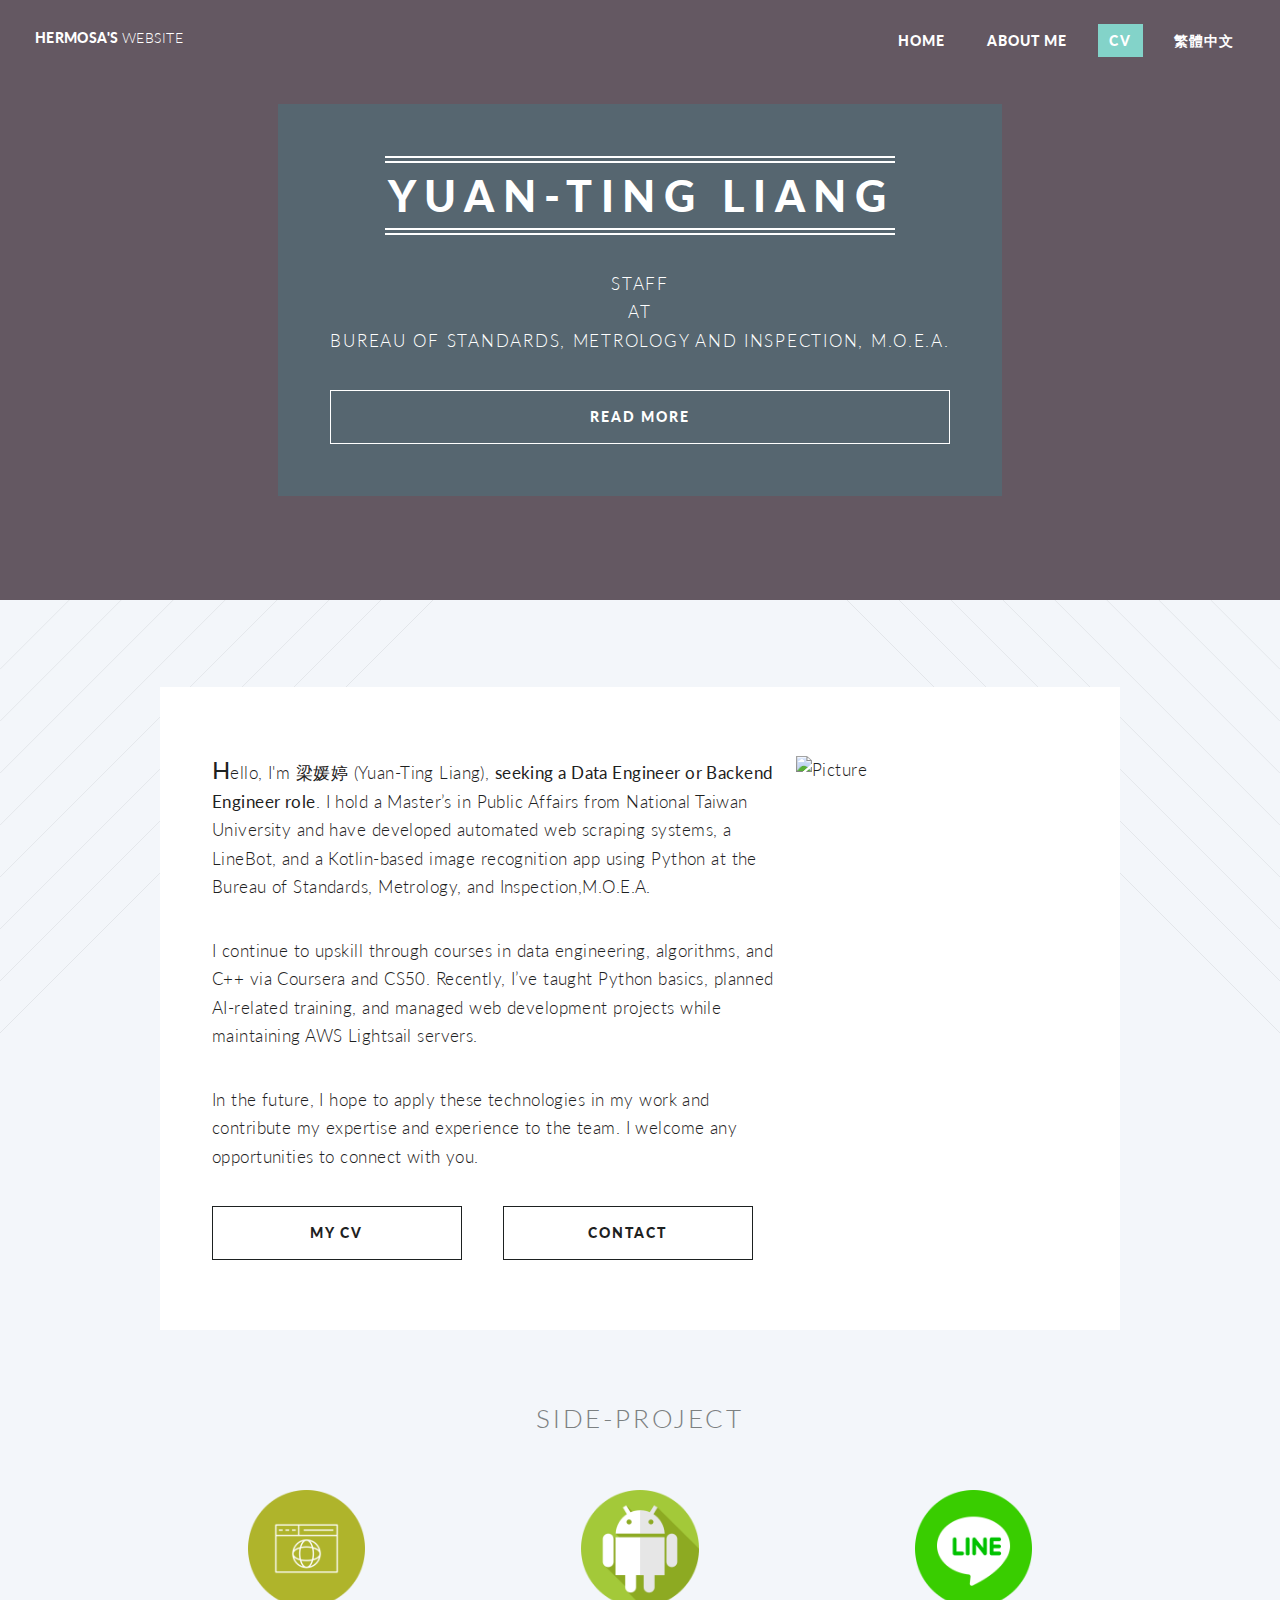
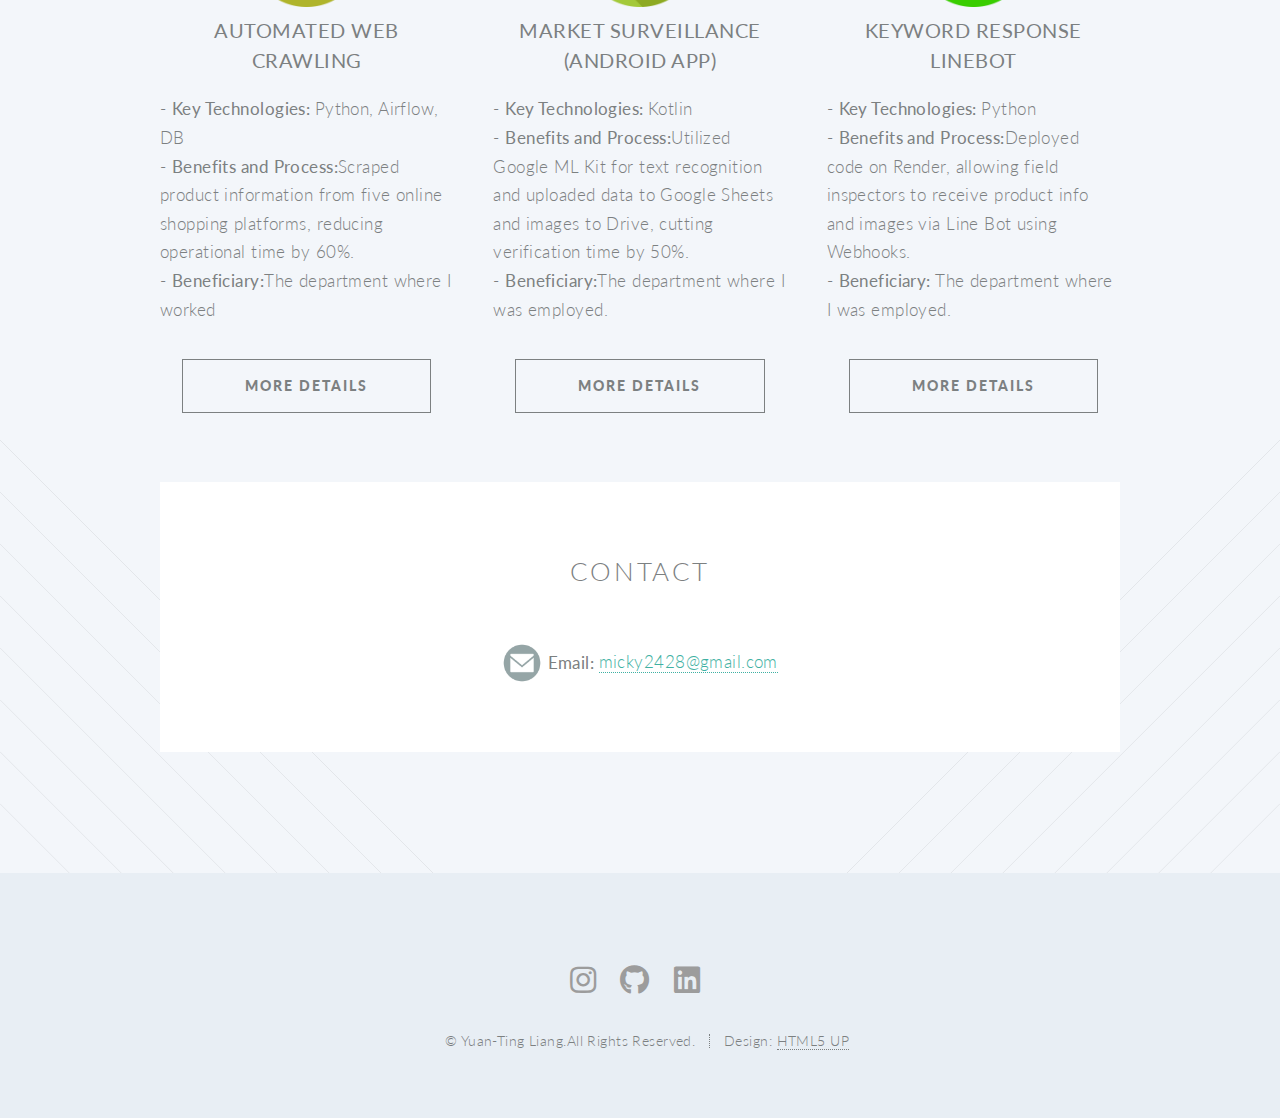
==== index.html @ cd2ba6f8 "Update index.html" ====
<!DOCTYPE HTML>
<!--
	Twenty by HTML5 UP
	html5up.net | @ajlkn
	Free for personal and commercial use under the CCA 3.0 license (html5up.net/license)
-->
<html>
	<head>
		<title>Liang's personal webpage</title>
		<meta charset="utf-8" />
		<meta name="viewport" content="width=device-width, initial-scale=1, user-scalable=no" />
		<link rel="stylesheet" href="css\main.css" />
		<noscript><link rel="stylesheet" href="css\noscript.css" /></noscript>
	</head>
	<body class="index is-preload">
		<div id="page-wrapper">

			<!-- Header -->
				<header id="header" class="alt">
					<h1 id="logo"><a href="index_113.html">Hermosa's <span>Website</span></a></h1>
					<nav id="nav">
						<ul class="desktop-menu">
							<li class="current"><a href="index.html">Home</a></li>
							<li class="current"><a href="about.html">About me</a></li>
							<li><a href="https://drive.google.com/file/d/1trZoWwN_gkh9sZywXfhdvN0eL5vQ9eSN/view?usp=sharing" class="button primary">CV</a></li>
							<li class="current"><a href="index_ch.html">繁體中文</a></li>

						</ul>

					</nav>
				</header>

			<!-- Banner -->
				<section id="banner">

					<div class="inner">

						<header>
							<h2>Yuan-Ting Liang</h2>
						</header>
						<p>STAFF
						<br />
						AT
						<br />
						BUREAU OF STANDARDS, METROLOGY AND INSPECTION, M.O.E.A.</p>
						<footer>
							<ul class="buttons stacked">
								<li><a href="#main" class="button fit scrolly">READ MORE</a></li>
							</ul>
						</footer>

					</div>

				</section>

			<!-- Main -->
				<article id="main">

					<!-- One -->
						<section class="wrapper style2 container special-alt">
							<div class="row gtr-50">
								<div class="col-8 col-12-narrower">

									<!-- <header>
										<h2><strong>Hello</strong>Welcome to Vivian's website!</h2>
									</header> -->
									<p><b style="font-size: 24px;">H</b>ello, I'm 梁媛婷 (Yuan-Ting Liang), <b>seeking a Data Engineer or Backend Engineer role</b>. I hold a Master’s in Public Affairs from National Taiwan University and have developed automated web scraping systems, a LineBot, and a Kotlin-based image recognition app using Python at the Bureau of Standards, Metrology, and Inspection,M.O.E.A.</p>

                					<p>I continue to upskill through courses in data engineering, algorithms, and C++ via Coursera and CS50. Recently, I’ve taught Python basics, planned AI-related training, and managed web development projects while maintaining AWS Lightsail servers.</p>

                					<p>In the future, I hope to apply these technologies in my work and contribute my expertise and experience to the team. I welcome any opportunities to connect with you.</p>
                					<footer>
										<ul class="buttons inline"> <!-- 修改此处的类名为 inline -->
											<li><a href="https://drive.google.com/file/d/1trZoWwN_gkh9sZywXfhdvN0eL5vQ9eSN/view?usp=sharing" class="button fit scrolly">MY CV</a></li> <!-- 新添加的按钮 -->
											<li><a href="#style3" class="button fit scrolly">Contact</a></li>
										</ul>
									</footer>


								</div>

								 <div class="col-4 col-12-narrower imp-narrower">

									<img src="../images/profile_pic_113.jpg" alt="Picture" style="max-width: 100%; max-height: 500px;">

								</div>
							</div>
						</section>

					<!-- Two -->
						<section class="wrapper style1 container special">
							<header class="major">
								<h2>Side-Project</h2>
							</header>
							<div class="row">
								<div class="col-4 col-12-narrower">
									<section>
										<img src="../images/web01.png" alt="Market Surveillance App" style="max-width: 40%; height: auto;">
										<!-- <span class="icon solid featured fa-check"></span> -->
										<header>
											<h3><strong>Automated Web Crawling</strong></h3>
										</header>
										<p style="text-align: left;">- <strong>Key Technologies: </strong>Python, Airflow, DB
											<br>- <strong>Benefits and Process:</strong>Scraped product information from five online shopping platforms, reducing operational time by 60%.</br>
											- <strong>Beneficiary:</strong>The department where I worked</p>
											<footer>
												<ul class="buttons inline">
												  <li><a href="https://github.com/micky2428/MarketSurveillance-v2" class="button fit scrolly">More Details</a></li>
												</ul>
											  </footer>
									</section>

								</div>

								<!-- <div class="fa-check col-12-narrower"> -->
								<div class="col-4 col-12-narrower">
									<section>
										<!-- <span class="icon solid featured fa-check"></span> -->
										<img src="../images/MarketSurveillance01.png" alt="Market Surveillance App" style="max-width: 40%; height: auto; ">
										<header>
											<h3><strong>Market Surveillance<br>(Android App)</a></strong></h3>
										</header>
										<p style="text-align: left;">- <strong>Key Technologies: </strong>Kotlin
											<br>- <strong>Benefits and Process:</strong>Utilized Google ML Kit for text recognition and uploaded data to Google Sheets and images to Drive, cutting verification time by 50%.</br>
											- <strong>Beneficiary:</strong>The department where I was employed.</p>
											<footer>
												<ul class="buttons inline">
												  <li><a href="https://github.com/micky2428/MarketSurveillance-v2" class="button fit scrolly">More Details</a></li>
												</ul>
											  </footer>

									</section>
								</div>

								<div class="col-4 col-12-narrower">

									<section>
										<img src="../images/line01.png" alt="Market Surveillance App" style="max-width: 40%; height: auto;">
										<!-- <span class="icon solid featured fa-check"></span> -->
										<header>
											<h3><strong>Keyword Response LineBot</strong></h3>
										</header>
										<p style="text-align: left;">- <strong>Key Technologies: </strong>Python
											<br>- <strong>Benefits and Process:</strong>Deployed code on Render, allowing field inspectors to receive product info and images via Line Bot using Webhooks.</br>
											- <strong>Beneficiary: </strong>The department where I was employed.</p>
											<footer>
												<ul class="buttons inline">
												  <li><a href="https://github.com/micky2428/MarketSurveillance-v2" class="button fit scrolly">More Details</a></li>
												</ul>
											  </footer>
									</section>

								</div>
						</section>

					<!-- Three -->
						<section id="style3" class="wrapper style3 container special">

							<header class="major">
								<h2>CONTACT</h2>
							</header>

									<div id="m1" class="m">
										<img src="../images/homepage_email.png" alt="Picture" style="vertical-align: middle;max-width: 100%; max-height: 40px">
										<span style="vertical-align: middle;"><strong>Email: </strong><a href="mailto:micky2428@gmail.com">micky2428@gmail.com</a></span>
									</div>
						</section>

				</article>


			<!-- Footer -->
				<footer id="footer">
					<i class="fab fa-square-instagram" style="color: #B197FC;"></i>
					<ul class="icons">
						<li><a href="#" class="icon brands fa-instagram"><span class="label">Instagram</span></a></li>
						<li><a href="https://github.com/micky2428" class="icon brands fa-github"><span class="label">Github</span></a></li>
						<li><a href="https://www.linkedin.com/in/yuan-ting-liang-b96549268/" class="icon brands fa-linkedin"><span class="label">Linkedin</span></a></li>

					</ul>

					<ul class="copyright">
						<li>&copy; Yuan-Ting Liang.All Rights Reserved.</li><li>Design: <a href="http://html5up.net">HTML5 UP</a></li>
					</ul>

				</footer>

		</div>

		<!-- Scripts -->
			<script src="../js/jquery.min.js"></script>
			<script src="../js/jquery.dropotron.min.js"></script>
			<script src="..s/js/jquery.scrolly.min.js"></script>
			<script src="../js/jquery.scrollex.min.js"></script>
			<script src="../js/browser.min.js"></script>
			<script src="../js/breakpoints.min.js"></script>
			<script src="../js/util.js"></script>
			<script src="../js/main.js"></script>

	</body>
</html>
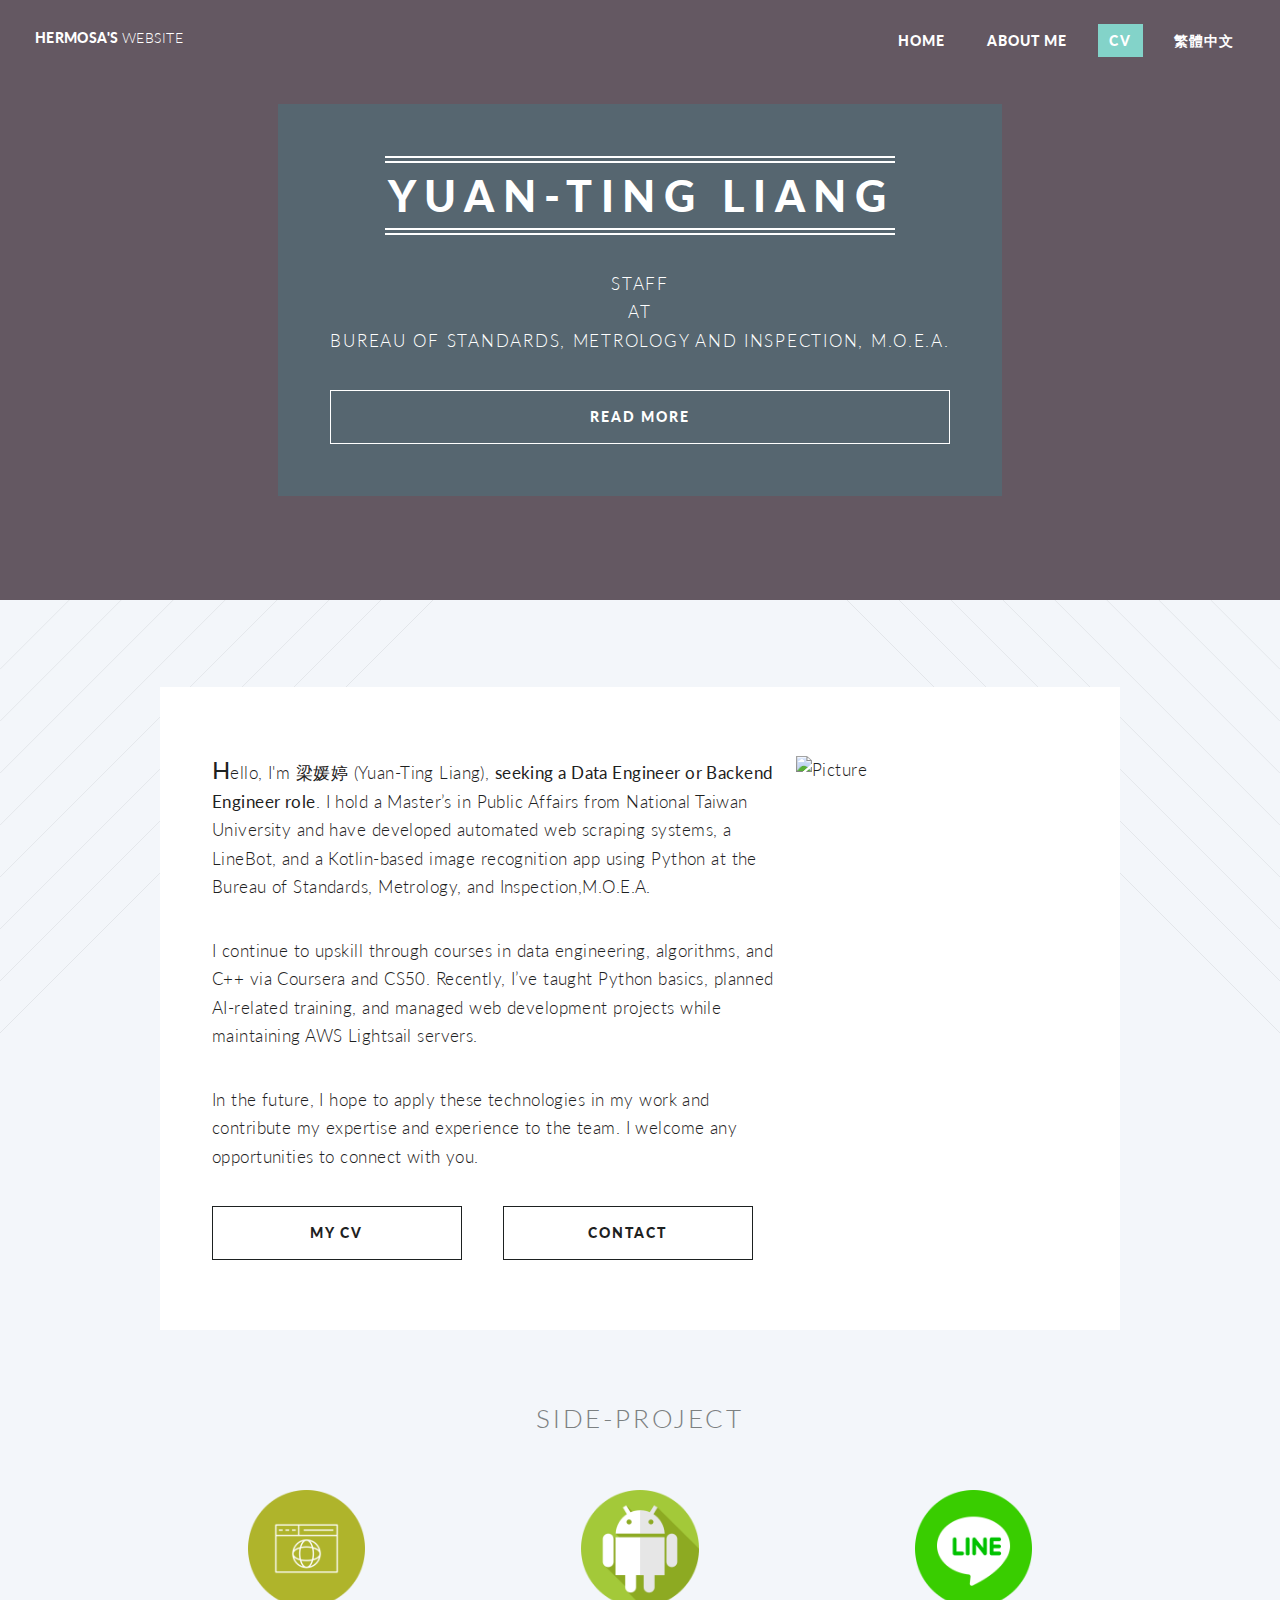
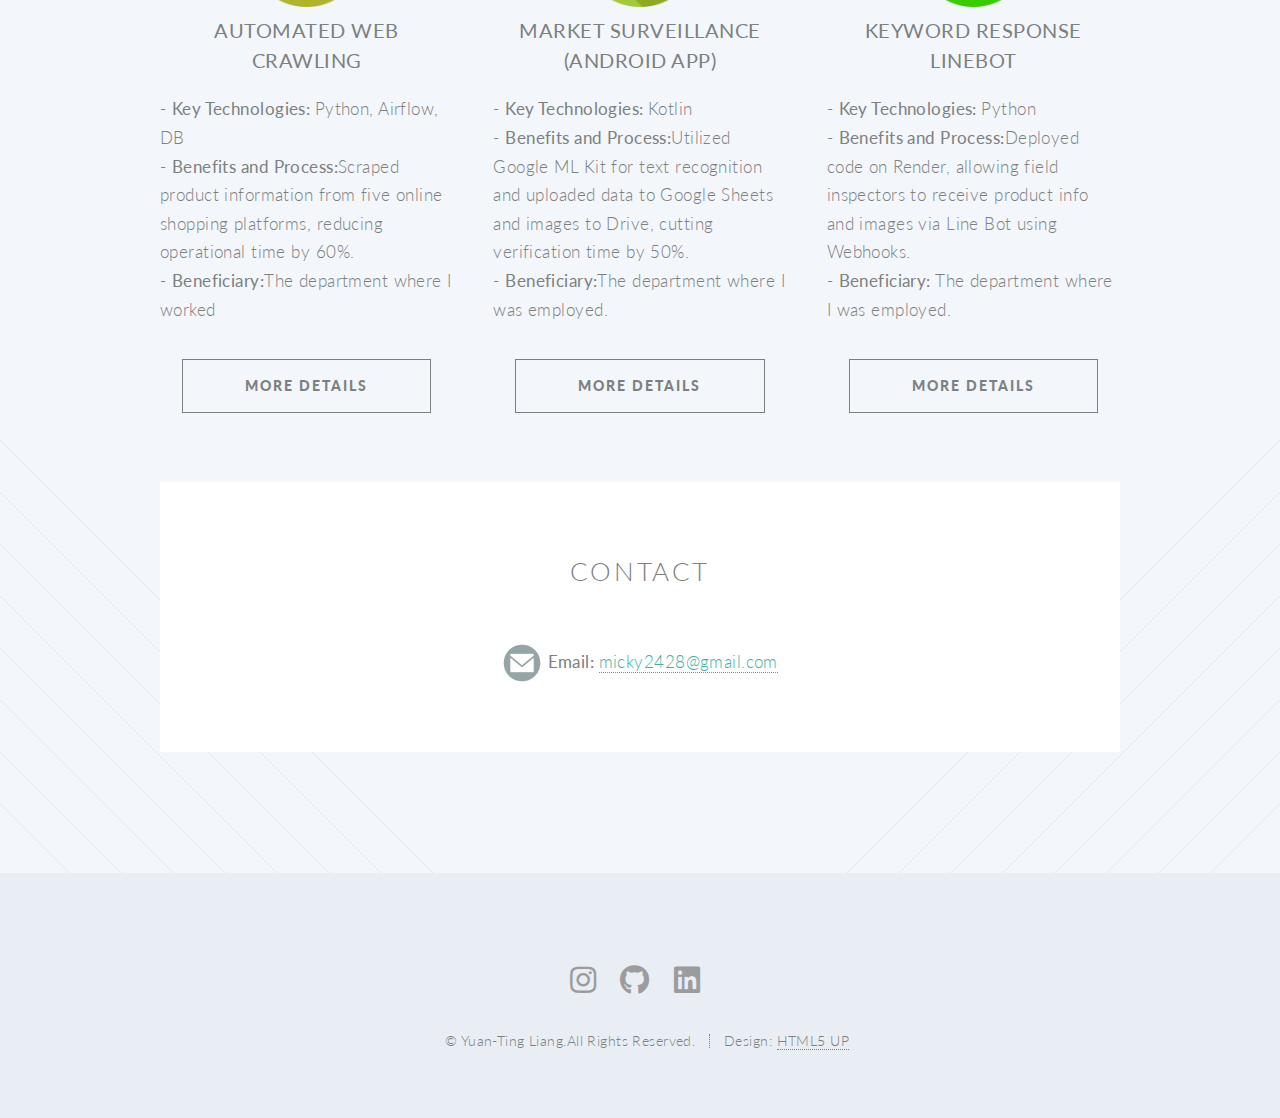
==== commit 875f7071: "Update index.html" ====
--- a/index.html
+++ b/index.html
@@ -22,7 +22,7 @@
 						<ul class="desktop-menu">
 							<li class="current"><a href="index.html">Home</a></li>
 							<li class="current"><a href="about.html">About me</a></li>
-							<li><a href="https://drive.google.com/file/d/1trZoWwN_gkh9sZywXfhdvN0eL5vQ9eSN/view?usp=sharing" class="button primary">CV</a></li>
+							<li><a href="https://drive.google.com/file/d/19hqdn1bqqsyasBTtTMrqC7W2chN87PT1/view?usp=sharing" class="button primary">CV</a></li>
 							<li class="current"><a href="index_ch.html">繁體中文</a></li>
 
 						</ul>
@@ -71,7 +71,7 @@
                 					<p>In the future, I hope to apply these technologies in my work and contribute my expertise and experience to the team. I welcome any opportunities to connect with you.</p>
                 					<footer>
 										<ul class="buttons inline"> <!-- 修改此处的类名为 inline -->
-											<li><a href="https://drive.google.com/file/d/1trZoWwN_gkh9sZywXfhdvN0eL5vQ9eSN/view?usp=sharing" class="button fit scrolly">MY CV</a></li> <!-- 新添加的按钮 -->
+											<li><a href="https://drive.google.com/file/d/19hqdn1bqqsyasBTtTMrqC7W2chN87PT1/view?usp=sharing" class="button fit scrolly">MY CV</a></li> <!-- 新添加的按钮 -->
 											<li><a href="#style3" class="button fit scrolly">Contact</a></li>
 										</ul>
 									</footer>
@@ -145,7 +145,7 @@
 											- <strong>Beneficiary: </strong>The department where I was employed.</p>
 											<footer>
 												<ul class="buttons inline">
-												  <li><a href="https://github.com/micky2428/MarketSurveillance-v2" class="button fit scrolly">More Details</a></li>
+												  <li><a href="https://github.com/micky2428/Keyword-Response-LineBot" class="button fit scrolly">More Details</a></li>
 												</ul>
 											  </footer>
 									</section>
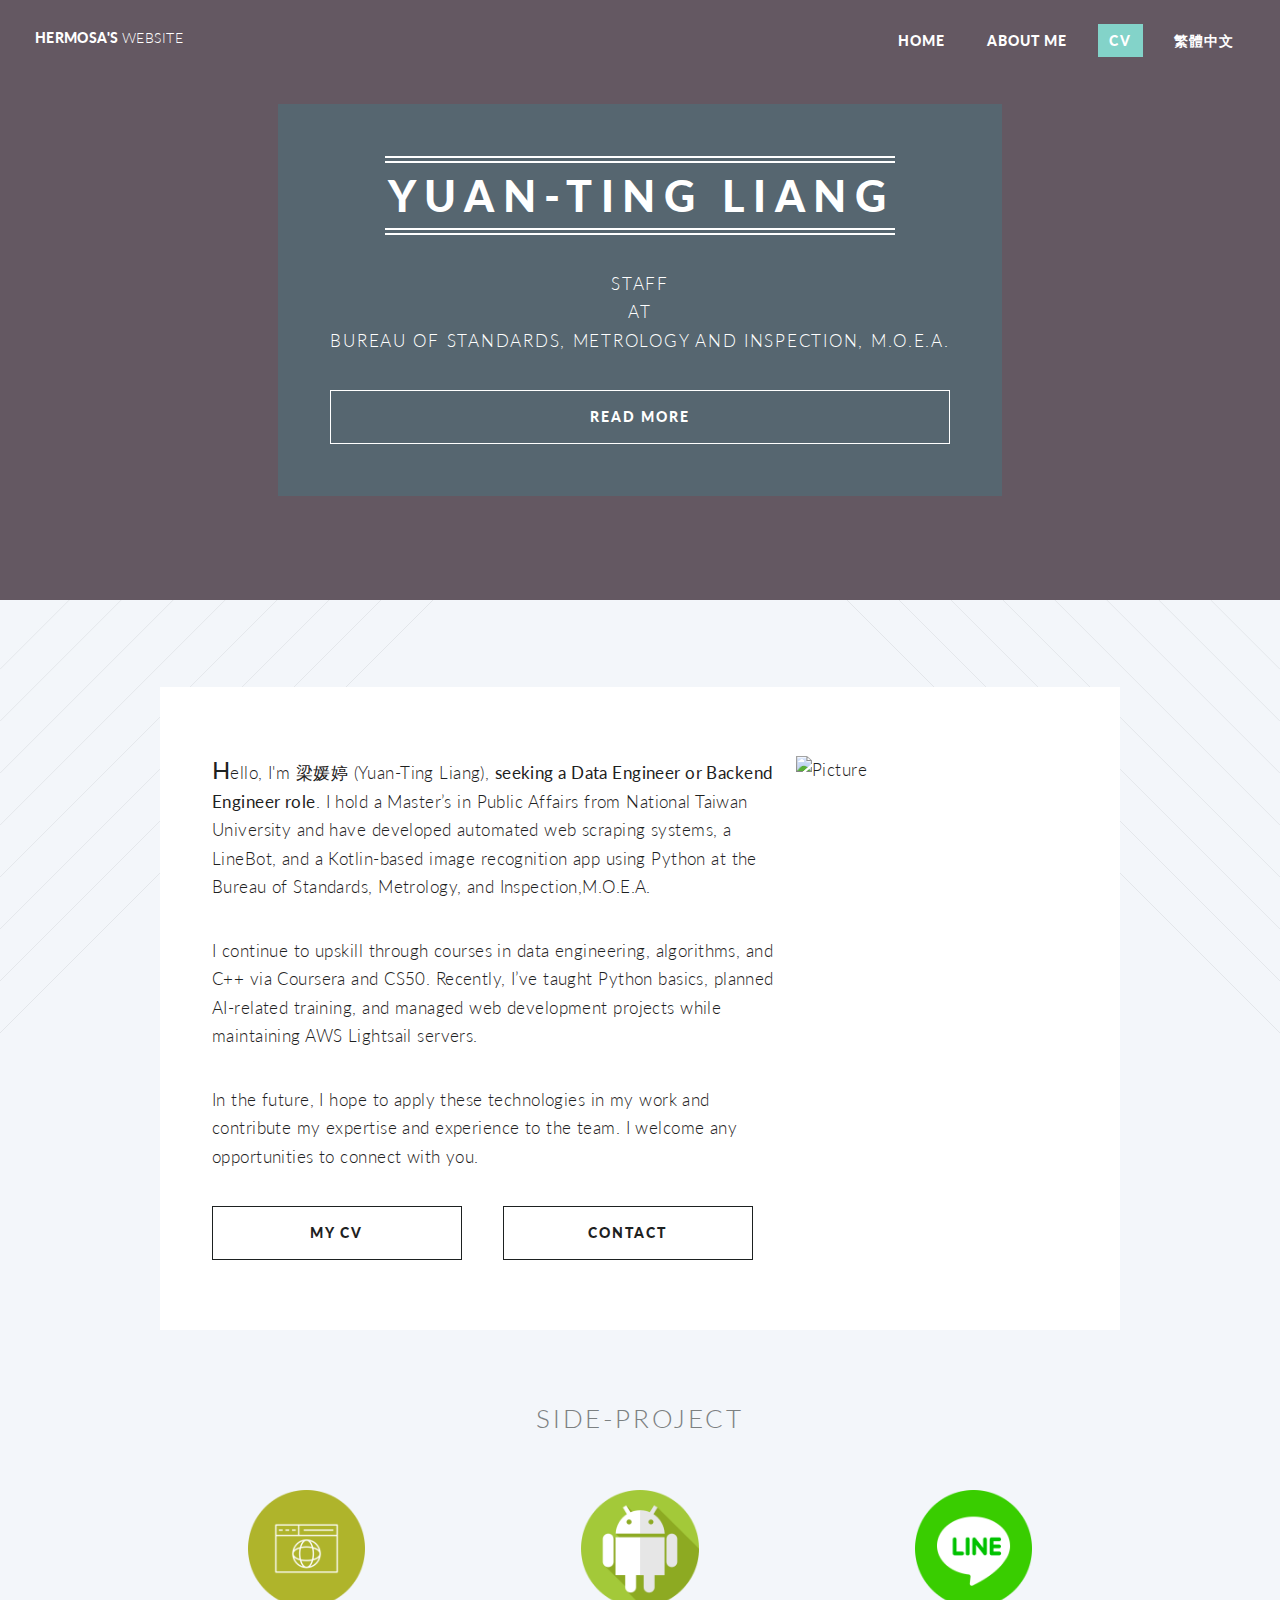
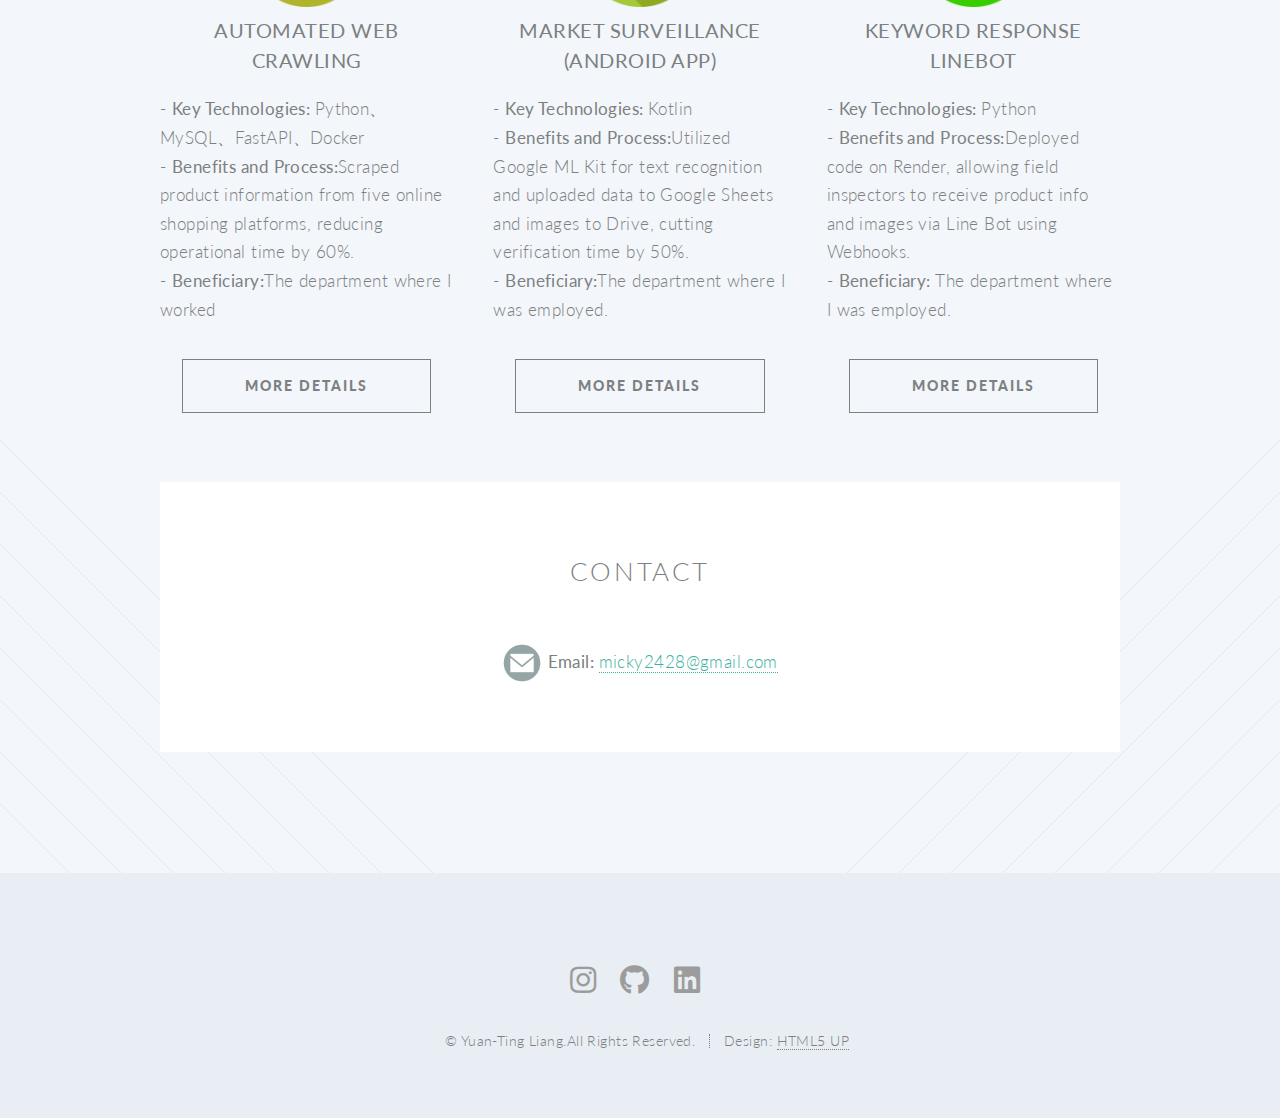
==== commit c3158750: "Update index.html" ====
--- a/index.html
+++ b/index.html
@@ -22,7 +22,7 @@
 						<ul class="desktop-menu">
 							<li class="current"><a href="index.html">Home</a></li>
 							<li class="current"><a href="about.html">About me</a></li>
-							<li><a href="https://drive.google.com/file/d/19hqdn1bqqsyasBTtTMrqC7W2chN87PT1/view?usp=sharing" class="button primary">CV</a></li>
+							<li><a href="https://drive.google.com/file/d/1gtoHhr8hrJ-k1GUBjpK4Que-EmmggeQu/view?usp=drive_link" class="button primary">CV</a></li>
 							<li class="current"><a href="index_ch.html">繁體中文</a></li>
 
 						</ul>
@@ -71,7 +71,7 @@
                 					<p>In the future, I hope to apply these technologies in my work and contribute my expertise and experience to the team. I welcome any opportunities to connect with you.</p>
                 					<footer>
 										<ul class="buttons inline"> <!-- 修改此处的类名为 inline -->
-											<li><a href="https://drive.google.com/file/d/19hqdn1bqqsyasBTtTMrqC7W2chN87PT1/view?usp=sharing" class="button fit scrolly">MY CV</a></li> <!-- 新添加的按钮 -->
+											<li><a href="https://drive.google.com/file/d/1gtoHhr8hrJ-k1GUBjpK4Que-EmmggeQu/view?usp=drive_link" class="button fit scrolly">MY CV</a></li> <!-- 新添加的按钮 -->
 											<li><a href="#style3" class="button fit scrolly">Contact</a></li>
 										</ul>
 									</footer>
@@ -100,12 +100,12 @@
 										<header>
 											<h3><strong>Automated Web Crawling</strong></h3>
 										</header>
-										<p style="text-align: left;">- <strong>Key Technologies: </strong>Python, Airflow, DB
+										<p style="text-align: left;">- <strong>Key Technologies: </strong>Python、MySQL、FastAPI、Docker
 											<br>- <strong>Benefits and Process:</strong>Scraped product information from five online shopping platforms, reducing operational time by 60%.</br>
 											- <strong>Beneficiary:</strong>The department where I worked</p>
 											<footer>
 												<ul class="buttons inline">
-												  <li><a href="https://github.com/micky2428/MarketSurveillance-v2" class="button fit scrolly">More Details</a></li>
+												  <li><a href="https://github.com/micky2428/Automated-Web-Crawler" class="button fit scrolly">More Details</a></li>
 												</ul>
 											  </footer>
 									</section>
@@ -173,7 +173,7 @@
 				<footer id="footer">
 					<i class="fab fa-square-instagram" style="color: #B197FC;"></i>
 					<ul class="icons">
-						<li><a href="#" class="icon brands fa-instagram"><span class="label">Instagram</span></a></li>
+						<li><a href="https://www.instagram.com/hermosa_in_data/" class="icon brands fa-instagram"><span class="label">Instagram</span></a></li>
 						<li><a href="https://github.com/micky2428" class="icon brands fa-github"><span class="label">Github</span></a></li>
 						<li><a href="https://www.linkedin.com/in/yuan-ting-liang-b96549268/" class="icon brands fa-linkedin"><span class="label">Linkedin</span></a></li>
 
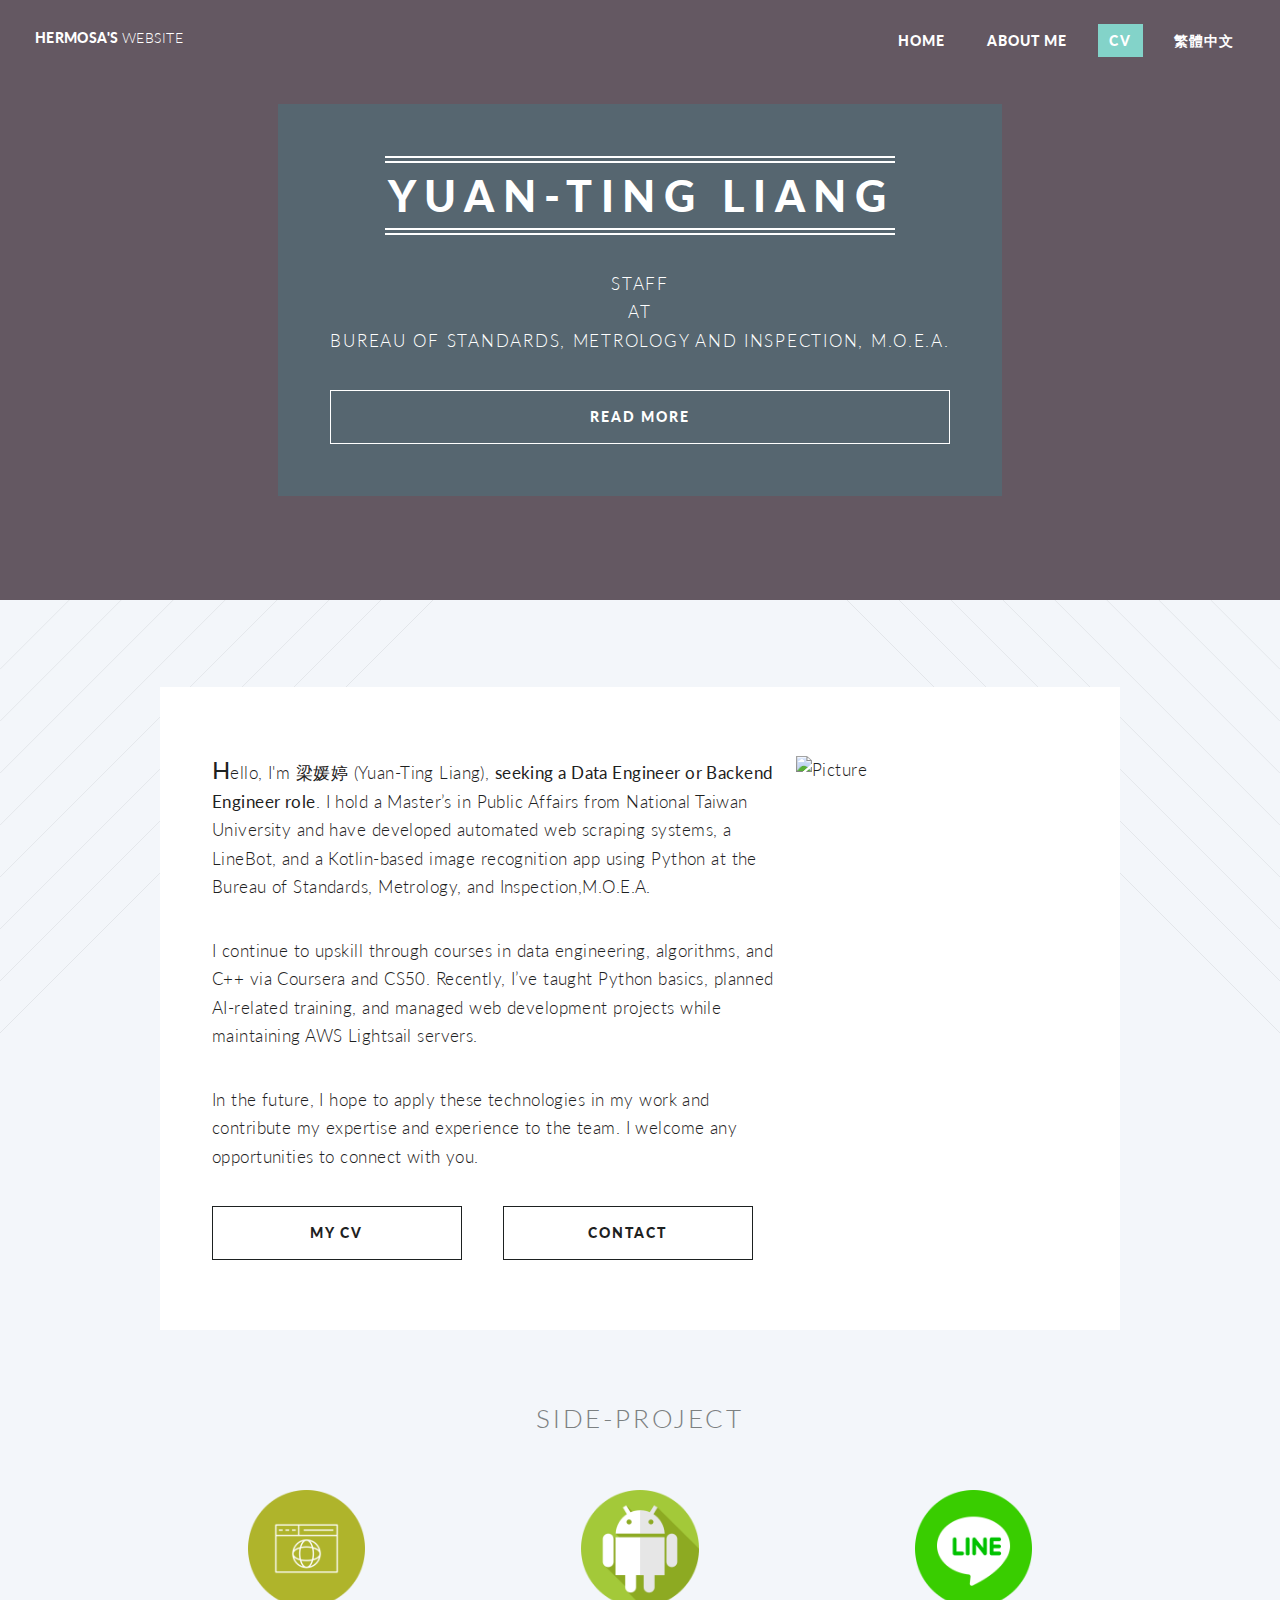
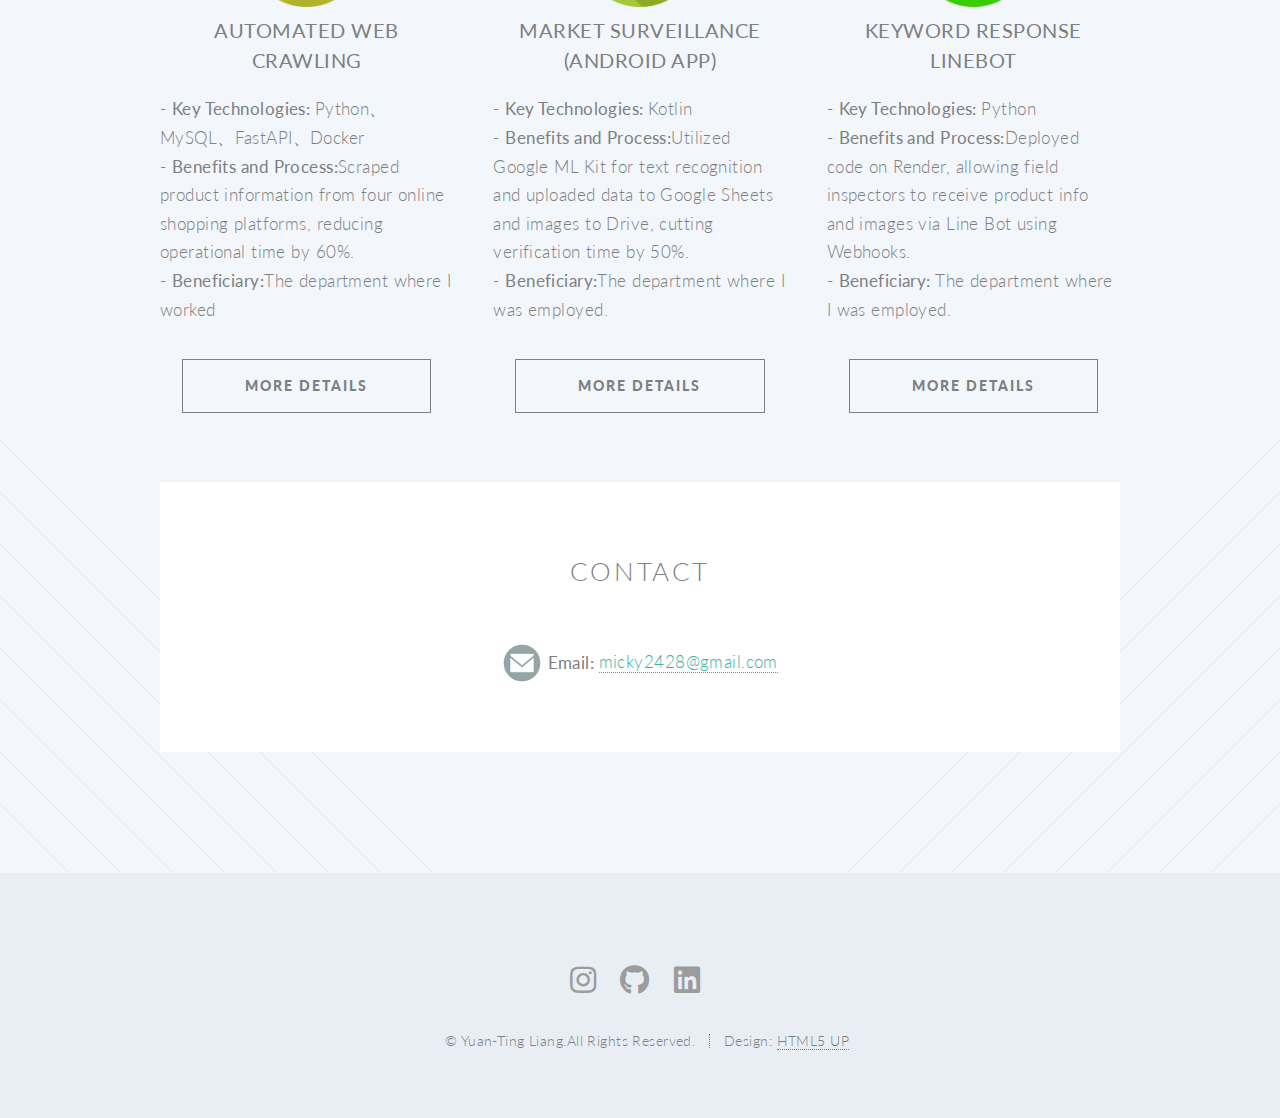
==== commit 3e4d59b1: "Update index.html" ====
--- a/index.html
+++ b/index.html
@@ -22,7 +22,7 @@
 						<ul class="desktop-menu">
 							<li class="current"><a href="index.html">Home</a></li>
 							<li class="current"><a href="about.html">About me</a></li>
-							<li><a href="https://drive.google.com/file/d/1gtoHhr8hrJ-k1GUBjpK4Que-EmmggeQu/view?usp=drive_link" class="button primary">CV</a></li>
+							<li><a href="https://drive.google.com/file/d/1ruPWiMp7Px5NIPuABEsO4rQIsnF3kBjQ/view?usp=sharing" class="button primary">CV</a></li>
 							<li class="current"><a href="index_ch.html">繁體中文</a></li>
 
 						</ul>
@@ -71,7 +71,7 @@
                 					<p>In the future, I hope to apply these technologies in my work and contribute my expertise and experience to the team. I welcome any opportunities to connect with you.</p>
                 					<footer>
 										<ul class="buttons inline"> <!-- 修改此处的类名为 inline -->
-											<li><a href="https://drive.google.com/file/d/1gtoHhr8hrJ-k1GUBjpK4Que-EmmggeQu/view?usp=drive_link" class="button fit scrolly">MY CV</a></li> <!-- 新添加的按钮 -->
+											<li><a href="https://drive.google.com/file/d/1ruPWiMp7Px5NIPuABEsO4rQIsnF3kBjQ/view?usp=sharing" class="button fit scrolly">MY CV</a></li> <!-- 新添加的按钮 -->
 											<li><a href="#style3" class="button fit scrolly">Contact</a></li>
 										</ul>
 									</footer>
@@ -101,7 +101,7 @@
 											<h3><strong>Automated Web Crawling</strong></h3>
 										</header>
 										<p style="text-align: left;">- <strong>Key Technologies: </strong>Python、MySQL、FastAPI、Docker
-											<br>- <strong>Benefits and Process:</strong>Scraped product information from five online shopping platforms, reducing operational time by 60%.</br>
+											<br>- <strong>Benefits and Process:</strong>Scraped product information from four online shopping platforms, reducing operational time by 60%.</br>
 											- <strong>Beneficiary:</strong>The department where I worked</p>
 											<footer>
 												<ul class="buttons inline">
